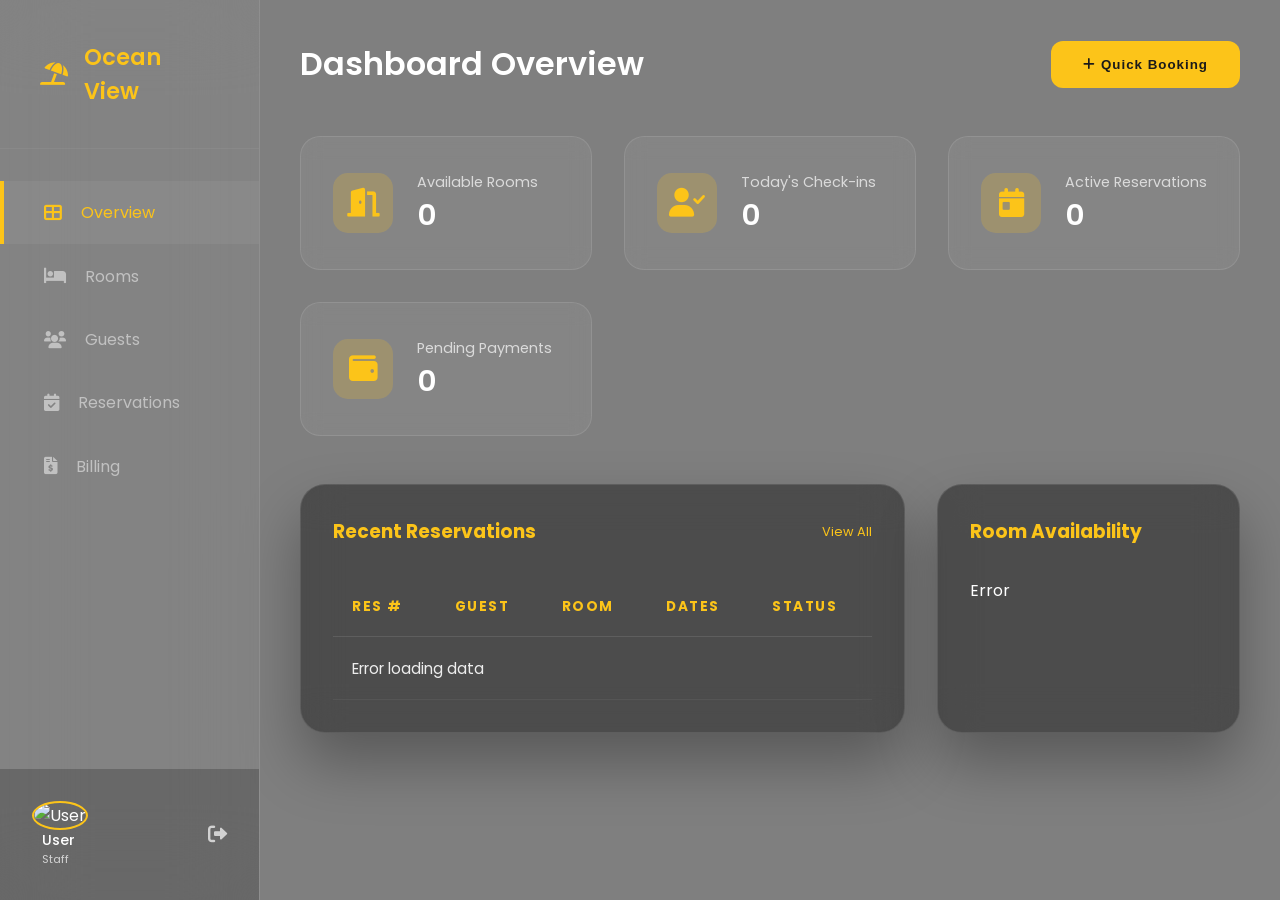
==== src/main/webapp/dashboard.html @ 7f7657b5 "Establish initial system architecture with UML diagrams, implement core billing data access, and int" ====
<!DOCTYPE html>
<html lang="en">

<head>
    <meta charset="UTF-8">
    <meta name="viewport" content="width=device-width, initial-scale=1.0">
    <title>Staff Dashboard - Ocean View Resort</title>
    <link href="https://fonts.googleapis.com/css2?family=Poppins:wght@300;400;500;600&display=swap" rel="stylesheet">
    <link rel="stylesheet" href="https://cdnjs.cloudflare.com/ajax/libs/font-awesome/6.0.0/css/all.min.css">
    <link rel="stylesheet" href="css/style.css">
</head>

<body>
    <div class="dashboard-container">
        <!-- Sidebar -->
        <aside class="sidebar">
            <div class="sidebar-header">
                <i class="fas fa-umbrella-beach"></i>
                <span>Ocean View</span>
            </div>
            <nav class="nav-menu">
                <a href="#" class="nav-link active" data-section="overview">
                    <i class="fas fa-th-large"></i> <span>Overview</span>
                </a>
                <a href="#" class="nav-link" data-section="rooms">
                    <i class="fas fa-bed"></i> <span>Rooms</span>
                </a>
                <a href="#" class="nav-link" data-section="guests">
                    <i class="fas fa-users"></i> <span>Guests</span>
                </a>
                <a href="#" class="nav-link" data-section="reservations">
                    <i class="fas fa-calendar-check"></i> <span>Reservations</span>
                </a>
                <a href="#" class="nav-link" data-section="billing">
                    <i class="fas fa-file-invoice-dollar"></i> <span>Billing</span>
                </a>
            </nav>
            <div class="sidebar-footer">
                <div class="user-info">
                    <img src="https://ui-avatars.com/api/?name=Admin&background=fcc419&color=000428" alt="User"
                        style="width: 40px; border-radius: 50%; border: 2px solid var(--primary);">
                    <div class="details" style="margin-left: 10px;">
                        <span class="name" id="userName"
                            style="display: block; font-size: 0.9rem; font-weight: 500;">User</span>
                        <span class="role" id="userRole"
                            style="display: block; font-size: 0.7rem; color: var(--text-muted);">Staff</span>
                    </div>
                </div>
                <button class="logout-btn" id="logoutBtn"
                    style="background: none; border: none; color: var(--text-muted); cursor: pointer; font-size: 1.2rem;">
                    <i class="fas fa-sign-out-alt"></i>
                </button>
            </div>
        </aside>

        <!-- Main Content -->
        <main class="main-content">
            <header class="content-header">
                <h1 id="sectionTitle">Dashboard Overview</h1>
                <div class="header-actions">
                    <button class="btn btn-primary" id="btnQuickBooking">
                        <i class="fas fa-plus"></i> Quick Booking
                    </button>
                </div>
            </header>

            <div id="contentArea">
                <!-- Dashboard Overview Section -->
                <section id="overview" class="content-section active">
                    <div class="stats-grid">
                        <div class="stat-card">
                            <i class="fas fa-door-open"></i>
                            <div class="stat-info">
                                <span class="label">Available Rooms</span>
                                <span class="value" id="countAvailable">0</span>
                            </div>
                        </div>
                        <div class="stat-card">
                            <i class="fas fa-user-check"></i>
                            <div class="stat-info">
                                <span class="label">Today's Check-ins</span>
                                <span class="value" id="countCheckins">0</span>
                            </div>
                        </div>
                        <div class="stat-card">
                            <i class="fas fa-calendar-day"></i>
                            <div class="stat-info">
                                <span class="label">Active Reservations</span>
                                <span class="value" id="countActive">0</span>
                            </div>
                        </div>
                        <div class="stat-card">
                            <i class="fas fa-wallet"></i>
                            <div class="stat-info">
                                <span class="label">Pending Payments</span>
                                <span class="value" id="countPendingBills">0</span>
                            </div>
                        </div>
                    </div>

                    <div style="display: grid; grid-template-columns: 2fr 1fr; gap: 2rem;">
                        <div class="card">
                            <div
                                style="display: flex; justify-content: space-between; align-items: center; margin-bottom: 2rem;">
                                <h3 style="color: var(--primary);">Recent Reservations</h3>
                                <a href="#" onclick="showSection('reservations')"
                                    style="color: var(--primary); font-size: 0.8rem; text-decoration: none;">View
                                    All</a>
                            </div>
                            <table class="data-table">
                                <thead>
                                    <tr>
                                        <th>Res #</th>
                                        <th>Guest</th>
                                        <th>Room</th>
                                        <th>Dates</th>
                                        <th>Status</th>
                                    </tr>
                                </thead>
                                <tbody id="recentReservationsBody"></tbody>
                            </table>
                        </div>
                        <div class="card">
                            <h3 style="color: var(--primary); margin-bottom: 2rem;">Room Availability</h3>
                            <div class="room-grid" id="roomStatusGrid"
                                style="display: grid; grid-template-columns: repeat(auto-fill, minmax(60px, 1fr)); gap: 1rem;">
                            </div>
                        </div>
                    </div>
                </section>

                <!-- Guests Section -->
                <section id="guests" class="content-section">
                    <div class="card">
                        <div
                            style="display: flex; justify-content: space-between; align-items: center; margin-bottom: 2rem;">
                            <h3 style="color: var(--primary);">Guest Records</h3>
                            <button class="btn btn-primary btn-sm" id="btnAddGuest">
                                <i class="fas fa-user-plus"></i> Add Guest
                            </button>
                        </div>
                        <table class="data-table">
                            <thead>
                                <tr>
                                    <th>ID</th>
                                    <th>Name</th>
                                    <th>Email</th>
                                    <th>Contact</th>
                                    <th>ID Number</th>
                                    <th>Nationality</th>
                                    <th>Actions</th>
                                </tr>
                            </thead>
                            <tbody id="guestListBody"></tbody>
                        </table>
                    </div>
                </section>

                <!-- Rooms Section -->
                <section id="rooms" class="content-section">
                    <div class="card">
                        <div
                            style="display: flex; justify-content: space-between; align-items: center; margin-bottom: 2rem;">
                            <h3 style="color: var(--primary);">Room Inventory</h3>
                        </div>
                        <table class="data-table">
                            <thead>
                                <tr>
                                    <th>#</th>
                                    <th>Room Number</th>
                                    <th>Type</th>
                                    <th>Rate (LKR)</th>
                                    <th>Status</th>
                                    <th>Actions</th>
                                </tr>
                            </thead>
                            <tbody id="roomListBody"></tbody>
                        </table>
                    </div>
                </section>

                <!-- Reservations Section -->
                <section id="reservations" class="content-section">
                    <div class="card">
                        <div
                            style="display: flex; justify-content: space-between; align-items: center; margin-bottom: 2rem;">
                            <h3 style="color: var(--primary);">All Reservations</h3>
                        </div>
                        <table class="data-table">
                            <thead>
                                <tr>
                                    <th>Res #</th>
                                    <th>Guest</th>
                                    <th>Room</th>
                                    <th>Check-in</th>
                                    <th>Check-out</th>
                                    <th>Status</th>
                                    <th>Actions</th>
                                </tr>
                            </thead>
                            <tbody id="resListBody"></tbody>
                        </table>
                    </div>
                </section>

                <!-- Billing Section -->
                <section id="billing" class="content-section">
                    <div class="card">
                        <div
                            style="display: flex; justify-content: space-between; align-items: center; margin-bottom: 2rem;">
                            <h3 style="color: var(--primary);">Billing & Payments</h3>
                        </div>
                        <table class="data-table">
                            <thead>
                                <tr>
                                    <th>Bill #</th>
                                    <th>Guest / Reservation</th>
                                    <th>Room</th>
                                    <th>Total (LKR)</th>
                                    <th>Status</th>
                                    <th>Method</th>
                                    <th>Actions</th>
                                </tr>
                            </thead>
                            <tbody id="billListBody"></tbody>
                        </table>
                    </div>
                </section>
            </div>
        </main>
    </div>

    <!-- Modals -->
    <div class="modal" id="bookingModal"
        style="display: none; position: fixed; top: 0; left: 0; width: 100%; height: 100%; z-index: 1000; align-items: center; justify-content: center;">
        <div class="modal-content" style="width: 100%; max-width: 650px;">
            <div style="display: flex; justify-content: space-between; margin-bottom: 2.5rem;">
                <h2 style="color: var(--primary);">New Reservation</h2>
                <button class="close-modal"
                    style="background: none; border: none; font-size: 2rem; color: var(--text-muted); cursor: pointer;">&times;</button>
            </div>
            <form id="bookingForm">
                <div style="display: grid; grid-template-columns: 1fr 1fr; gap: 1.5rem; margin-bottom: 1.5rem;">
                    <div><label>Select Guest</label><select id="guestSelect" required></select></div>
                    <div><label>Select Room</label><select id="roomSelect" required></select></div>
                </div>
                <div style="display: grid; grid-template-columns: 1fr 1fr; gap: 1.5rem; margin-bottom: 1.5rem;">
                    <div><label>Check-in Date</label><input type="date" id="checkInDate" required></div>
                    <div><label>Check-out Date</label><input type="date" id="checkOutDate" required></div>
                </div>
                <div style="margin-bottom: 1.5rem;">
                    <label>Number of Guests</label>
                    <input type="number" id="numGuests" min="1" value="2" required>
                </div>
                <div style="margin-bottom: 2rem;">
                    <label>Special Requests</label>
                    <textarea id="specialRequests" style="height: 100px;"></textarea>
                </div>
                <button type="submit" class="btn btn-primary" style="width: 100%;">Confirm Reservation</button>
            </form>
        </div>
    </div>

    <div class="modal" id="guestModal"
        style="display: none; position: fixed; top: 0; left: 0; width: 100%; height: 100%; z-index: 1000; align-items: center; justify-content: center;">
        <div class="modal-content" style="width: 100%; max-width: 650px;">
            <div style="display: flex; justify-content: space-between; margin-bottom: 2.5rem;">
                <h2 style="color: var(--primary);">Add New Guest</h2>
                <button id="btnCloseGuestModal"
                    style="background: none; border: none; font-size: 2rem; color: var(--text-muted); cursor: pointer;">&times;</button>
            </div>
            <form id="guestForm">
                <div style="display: grid; grid-template-columns: 1fr 1fr; gap: 1.5rem; margin-bottom: 1.5rem;">
                    <div><label>First Name</label><input type="text" id="guestFirst" required></div>
                    <div><label>Last Name</label><input type="text" id="guestLast" required></div>
                </div>
                <div style="margin-bottom: 1.5rem;"><label>Email Address</label><input type="email" id="guestEmail"
                        required></div>
                <div style="display: grid; grid-template-columns: 1fr 1fr; gap: 1.5rem; margin-bottom: 1.5rem;">
                    <div><label>Contact Number</label><input type="text" id="guestPhone" required></div>
                    <div><label>Nationality</label><input type="text" id="guestNationality" value="Sri Lankan" required>
                    </div>
                </div>
                <div style="margin-bottom: 1.5rem;"><label>Home Address</label><textarea id="guestAddress" required
                        style="height: 60px;"></textarea></div>
                <div style="display: grid; grid-template-columns: 1fr 1fr; gap: 1.5rem; margin-bottom: 1.5rem;">
                    <div><label>ID Type</label><select id="guestIdType">
                            <option value="NIC">NIC</option>
                            <option value="PASSPORT">Passport</option>
                        </select></div>
                    <div><label>ID Number</label><input type="text" id="guestIdNum" required></div>
                </div>
                <div style="margin-bottom: 2rem;"><label>System Password</label><input type="password"
                        id="guestPassword" value="Guest@123"></div>
                <button type="submit" class="btn btn-primary" style="width: 100%;">Save Guest Record</button>
            </form>
        </div>
    </div>

    <script src="js/app.js"></script>
    <style>
        .content-section {
            display: none;
        }

        .content-section.active {
            display: block;
        }

        .modal.active {
            display: flex !important;
        }

        label {
            display: block;
            margin-bottom: 0.5rem;
            font-size: 0.85rem;
            color: var(--text-muted);
        }
    </style>
</body>

</html>
---- src/main/webapp/css/style.css ----
:root {
    --primary: #fcc419;
    /* High-quality Yellow from image */
    --secondary: #000428;
    --accent: #fcc419;
    --text-white: #ffffff;
    --text-muted: rgba(255, 255, 255, 0.7);
    --glass-bg: rgba(255, 255, 255, 0.08);
    --glass-border: 1px solid rgba(255, 255, 255, 0.15);
    --glass-blur: blur(25px);
    --sidebar-width: 260px;
}

* {
    margin: 0;
    padding: 0;
    box-sizing: border-box;
}

body {
    font-family: 'Poppins', sans-serif;
    color: var(--text-white);
    background: linear-gradient(rgba(0, 0, 0, 0.5), rgba(0, 0, 0, 0.5)),
        url('https://images.unsplash.com/photo-1571896349842-33c89424de2d?auto=format&fit=crop&w=1920&q=80');
    /* Professional resort at night */
    background-size: cover;
    background-position: center;
    background-attachment: fixed;
    min-height: 100vh;
}

/* ── SHARED GLASS CLASSES ────────────────────────────────────────────────── */

.glass-card {
    background: var(--glass-bg);
    backdrop-filter: var(--glass-blur);
    -webkit-backdrop-filter: var(--glass-blur);
    border: var(--glass-border);
    border-radius: 25px;
    box-shadow: 0 40px 80px rgba(0, 0, 0, 0.5);
}

.glass-panel {
    background: rgba(0, 0, 0, 0.4);
    backdrop-filter: blur(15px);
    -webkit-backdrop-filter: blur(15px);
    border: 1px solid rgba(255, 255, 255, 0.1);
    border-radius: 20px;
}

/* ── DASHBOARD LAYOUT ───────────────────────────────────────────────────── */

.dashboard-container {
    display: flex;
    min-height: 100vh;
}

/* ── SIDEBAR ───────────────────────────────────────────────────────────── */

.sidebar {
    width: var(--sidebar-width);
    background: rgba(255, 255, 255, 0.03);
    backdrop-filter: blur(40px);
    -webkit-backdrop-filter: blur(40px);
    border-right: 1px solid rgba(255, 255, 255, 0.1);
    color: white;
    display: flex;
    flex-direction: column;
    position: fixed;
    height: 100vh;
    z-index: 100;
}

.sidebar-header {
    padding: 2.5rem;
    display: flex;
    align-items: center;
    gap: 1rem;
    font-size: 1.4rem;
    font-weight: 600;
    color: var(--primary);
    border-bottom: 1px solid rgba(255, 255, 255, 0.05);
}

.nav-menu {
    flex: 1;
    padding: 2rem 0;
}

.nav-link {
    display: flex;
    align-items: center;
    gap: 1.2rem;
    padding: 1.2rem 2.5rem;
    color: rgba(255, 255, 255, 0.5);
    text-decoration: none;
    transition: all 0.3s ease;
    border-left: 4px solid transparent;
}

.nav-link i {
    font-size: 1.1rem;
}

.nav-link:hover,
.nav-link.active {
    color: var(--primary);
    background: rgba(255, 255, 255, 0.05);
    border-left-color: var(--primary);
}

.sidebar-footer {
    padding: 2rem;
    background: rgba(0, 0, 0, 0.2);
    display: flex;
    align-items: center;
    justify-content: space-between;
}

/* ── MAIN CONTENT ───────────────────────────────────────────────────────── */

.main-content {
    flex: 1;
    margin-left: var(--sidebar-width);
    padding: 2.5rem;
}

.content-header {
    display: flex;
    align-items: center;
    justify-content: space-between;
    margin-bottom: 3rem;
}

.content-header h1 {
    font-size: 2rem;
    font-weight: 600;
    color: var(--text-white);
}

/* ── STATS CARDS ────────────────────────────────────────────────────────── */

.stats-grid {
    display: grid;
    grid-template-columns: repeat(auto-fit, minmax(260px, 1fr));
    gap: 2rem;
    margin-bottom: 3rem;
}

.stat-card {
    background: rgba(255, 255, 255, 0.05);
    backdrop-filter: blur(10px);
    padding: 2rem;
    border-radius: 20px;
    display: flex;
    align-items: center;
    gap: 1.5rem;
    border: 1px solid rgba(255, 255, 255, 0.1);
    transition: all 0.3s ease;
}

.stat-card:hover {
    transform: translateY(-5px);
    border-color: var(--primary);
    background: rgba(255, 255, 255, 0.08);
}

.stat-card i {
    width: 60px;
    height: 60px;
    background: rgba(252, 196, 25, 0.2);
    border-radius: 15px;
    display: flex;
    align-items: center;
    justify-content: center;
    font-size: 1.8rem;
    color: var(--primary);
}

.stat-info .label {
    font-size: 0.9rem;
    color: var(--text-muted);
}

.stat-info .value {
    display: block;
    font-size: 1.8rem;
    font-weight: 600;
    color: white;
}

/* ── TABLES ────────────────────────────────────────────────── */

.card {
    background: rgba(0, 0, 0, 0.4);
    backdrop-filter: blur(20px);
    border-radius: 25px;
    padding: 2rem;
    border: 1px solid rgba(255, 255, 255, 0.1);
    box-shadow: 0 30px 60px rgba(0, 0, 0, 0.3);
}

.data-table {
    width: 100%;
    border-collapse: collapse;
}

.data-table th {
    text-align: left;
    padding: 1.2rem;
    font-size: 0.85rem;
    color: var(--primary);
    border-bottom: 1px solid rgba(255, 255, 255, 0.1);
    text-transform: uppercase;
    letter-spacing: 1.5px;
}

.data-table td {
    padding: 1.2rem;
    font-size: 0.95rem;
    border-bottom: 1px solid rgba(255, 255, 255, 0.05);
    color: rgba(255, 255, 255, 0.9);
}

.status-badge {
    padding: 6px 16px;
    border-radius: 50px;
    font-size: 0.75rem;
    font-weight: 600;
    letter-spacing: 0.5px;
}

.status-pending {
    background: rgba(255, 152, 0, 0.2);
    color: #ff9800;
}

.status-confirmed {
    background: rgba(76, 175, 80, 0.2);
    color: #4caf50;
}

.status-cancelled {
    background: rgba(244, 67, 54, 0.2);
    color: #f44336;
}

/* ── FORMS & BUTTONS ────────────────────────────────────────────────────── */

input,
select,
textarea {
    width: 100%;
    padding: 1.1rem;
    border-radius: 12px;
    border: 1px solid rgba(255, 255, 255, 0.12);
    background: rgba(255, 255, 255, 0.04);
    color: white;
    outline: none;
    transition: all 0.3s ease;
    font-size: 0.95rem;
}

option {
    background: #1a1a1a;
    color: white;
}

.input-wrapper {
    position: relative;
    display: flex;
    flex-direction: column;
    align-items: center;
    /* Center icon above input to match premium image */
    margin-top: 0.5rem;
}

.input-wrapper i {
    color: var(--text-white);
    font-size: 1rem;
    margin-bottom: 0.8rem;
    opacity: 0.9;
}

.form-group {
    margin-bottom: 2rem;
}

input:focus,
select:focus,
textarea:focus {
    border-color: var(--primary);
    background: rgba(255, 255, 255, 0.08);
    box-shadow: 0 0 15px rgba(252, 196, 25, 0.1);
}

.btn {
    padding: 1rem 2rem;
    border-radius: 12px;
    border: none;
    font-weight: 600;
    cursor: pointer;
    transition: 0.3s;
    letter-spacing: 1px;
}

.btn-primary {
    background: var(--primary);
    color: #1a1a1a;
}

.btn-primary:hover {
    transform: translateY(-2px);
    box-shadow: 0 10px 20px rgba(252, 196, 25, 0.4);
}

/* ── CONTENT SECTIONS ────────────────────────────────────────────────── */
.content-section {
    display: none;
    animation: fadeIn 0.4s ease forwards;
}

.content-section.active {
    display: block;
}

@keyframes fadeIn {
    from {
        opacity: 0;
        transform: translateY(10px);
    }

    to {
        opacity: 1;
        transform: translateY(0);
    }
}

.error-msg {
    color: #ff6b6b;
    font-size: 0.9rem;
    margin-bottom: 1.5rem;
    display: none;
    /* Hidden by default */
}

/* ── MODALS ────────────────────────────────────────────────────────────── */

.modal {
    background: rgba(0, 0, 0, 0.4);
    backdrop-filter: blur(15px);
}

/* Shared Auth Panels & Modals */
.auth-card,
.modal-content {
    width: 100%;
    max-width: 650px;
    /* Restoring previous balanced size */
    padding: 3.5rem 2.5rem;
    text-align: center;
    border-radius: 25px;
    background: rgba(255, 255, 255, 0.08);
    backdrop-filter: blur(25px);
    -webkit-backdrop-filter: blur(25px);
    border: 1px solid rgba(255, 255, 255, 0.15);
    box-shadow: 0 40px 80px rgba(0, 0, 0, 0.5);
    transition: transform 0.3s ease;
    display: flex;
    flex-direction: column;
    justify-content: center;
}

/* Modal visibility and centering */
.modal {
    display: none;
    position: fixed;
    inset: 0;
    align-items: center;
    justify-content: center;
    z-index: 2000;
}

.modal.active {
    display: flex;
}

/* Auth page layout - centers auth-card on screen */
.auth-page {
    display: flex;
    align-items: center;
    justify-content: center;
    min-height: 100vh;
    padding: 2rem;
    margin: 0;
}

.auth-page .auth-card {
    margin: 0 auto;
}

/* Two-column auth layout (Symmetrical) */
.auth-container {
    display: flex;
    gap: 2.5rem;
    max-width: 1200px;
    width: 100%;
    align-items: stretch;
}

.auth-left,
.auth-right {
    flex: 1;
    display: flex;
    align-items: stretch;
    /* Force cards to span full container height */
    justify-content: center;
}



.auth-card h2 {
    color: var(--primary);
    font-size: 1.25rem;
    letter-spacing: 2px;
    text-transform: uppercase;
    margin-bottom: 1rem;
}

.auth-card .subtitle {
    color: rgba(255, 255, 255, 0.7);
    margin-bottom: 1.75rem;
}

.auth-right .form-grid {
    display: grid;
    grid-template-columns: 1fr 1fr;
    gap: 1rem 1.25rem;
}

.auth-right .full-w {
    grid-column: 1 / -1;
}

.label-small {
    display: block;
    font-size: 0.8rem;
    color: rgba(252, 196, 25, 0.9);
    letter-spacing: 1px;
    margin-bottom: 0.5rem;
    text-transform: uppercase;
}

.btn.btn-primary.full {
    width: 100%;
    padding: 0.95rem;
    border-radius: 10px;
}

.full-width {
    width: 100%;
}

@media (max-width: 900px) {
    .auth-container {
        flex-direction: column;
        gap: 1.25rem;
    }

    .auth-left,
    .auth-right {
        flex: 1 1 auto;
    }

    .auth-left {
        order: 1
    }

    .auth-right {
        order: 2
    }
}

/* ── MODALS ─────────────────────────────────────────────────────────────── */

.modal {
    display: none;
    position: fixed;
    top: 0;
    left: 0;
    width: 100%;
    height: 100%;
    z-index: 1000;
    align-items: center;
    justify-content: center;
    background: rgba(0, 0, 0, 0.7);
    backdrop-filter: blur(6px);
    animation: fadeIn 0.25s ease;
}

.modal.active {
    display: flex;
}

.modal-content {
    background: rgba(20, 20, 20, 0.97);
    border: 1px solid rgba(252, 196, 25, 0.25);
    border-radius: 24px;
    padding: 2.5rem;
    max-height: 90vh;
    overflow-y: auto;
    box-shadow: 0 40px 80px rgba(0, 0, 0, 0.5);
}

/* ── EXTRA STATUS BADGES ─────────────────────────────────────────────────── */

.status-paid {
    background: rgba(76, 175, 80, 0.2);
    color: #4caf50;
}

.status-checked_in {
    background: rgba(33, 150, 243, 0.2);
    color: #2196f3;
}

/* ── BUTTON SIZES ────────────────────────────────────────────────────────── */

.btn-sm {
    padding: 0.5rem 1rem;
    font-size: 0.8rem;
    border-radius: 8px;
}

.btn-outline {
    background: transparent;
    border: 1px solid rgba(255, 255, 255, 0.25);
    color: rgba(255, 255, 255, 0.75);
}

.btn-outline:hover {
    border-color: var(--primary);
    color: var(--primary);
}

/* ── ROOM GRID NODES ─────────────────────────────────────────────────────── */

.room-node {
    padding: 0.75rem;
    border-radius: 10px;
    text-align: center;
    font-size: 0.8rem;
    font-weight: 600;
    cursor: default;
    transition: transform 0.2s;
}

.room-node:hover {
    transform: scale(1.08);
}

.room-node.available {
    background: rgba(76, 175, 80, 0.2);
    border: 1px solid rgba(76, 175, 80, 0.4);
    color: #4caf50;
}

.room-node.occupied {
    background: rgba(244, 67, 54, 0.2);
    border: 1px solid rgba(244, 67, 54, 0.4);
    color: #f44336;
}
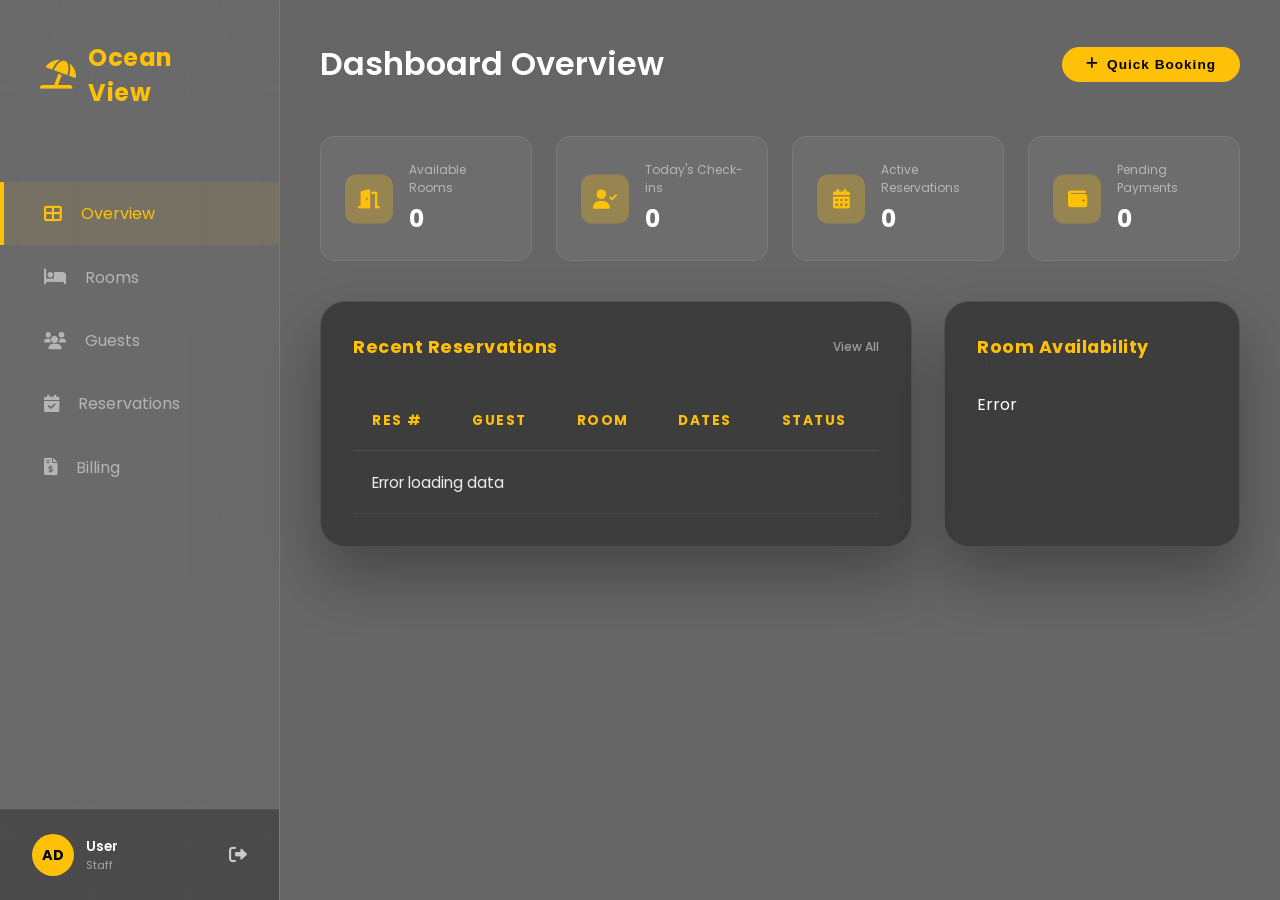
==== commit 05d29cca: "Complete Staff Portal UI overhaul to match reference screenshots" ====
--- a/src/main/webapp/dashboard.html
+++ b/src/main/webapp/dashboard.html
@@ -14,9 +14,9 @@
     <div class="dashboard-container">
         <!-- Sidebar -->
         <aside class="sidebar">
-            <div class="sidebar-header">
-                <i class="fas fa-umbrella-beach"></i>
-                <span>Ocean View</span>
+            <div class="sidebar-header" style="padding: 2.5rem; border-bottom: none; gap: 12px; color: #FFC107;">
+                <i class="fas fa-umbrella-beach" style="font-size: 1.8rem;"></i>
+                <span style="font-size: 1.5rem; font-weight: 700; letter-spacing: 0.5px;">Ocean View</span>
             </div>
             <nav class="nav-menu">
                 <a href="#" class="nav-link active" data-section="overview">
@@ -35,19 +35,21 @@
                     <i class="fas fa-file-invoice-dollar"></i> <span>Billing</span>
                 </a>
             </nav>
-            <div class="sidebar-footer">
-                <div class="user-info">
-                    <img src="https://ui-avatars.com/api/?name=Admin&background=fcc419&color=000428" alt="User"
-                        style="width: 40px; border-radius: 50%; border: 2px solid var(--primary);">
-                    <div class="details" style="margin-left: 10px;">
-                        <span class="name" id="userName"
-                            style="display: block; font-size: 0.9rem; font-weight: 500;">User</span>
-                        <span class="role" id="userRole"
-                            style="display: block; font-size: 0.7rem; color: var(--text-muted);">Staff</span>
+            <div class="sidebar-footer"
+                style="padding: 1.5rem 2rem; background: rgba(0,0,0,0.3); border-top: 1px solid rgba(255,255,255,0.05);">
+                <div class="user-info" style="display: flex; align-items: center; gap: 12px;">
+                    <div
+                        style="width: 42px; height: 42px; background: #FFC107; border-radius: 50%; display: flex; align-items: center; justify-content: center; font-weight: 700; color: #000; font-size: 0.9rem;">
+                        AD</div>
+                    <div class="details">
+                        <span class="name"
+                            style="display: block; font-size: 0.85rem; font-weight: 600; color: white;">User</span>
+                        <span class="role"
+                            style="display: block; font-size: 0.7rem; color: rgba(255,255,255,0.5);">Staff</span>
                     </div>
                 </div>
                 <button class="logout-btn" id="logoutBtn"
-                    style="background: none; border: none; color: var(--text-muted); cursor: pointer; font-size: 1.2rem;">
+                    style="background: none; border: none; color: white; cursor: pointer; font-size: 1.1rem; opacity: 0.7;">
                     <i class="fas fa-sign-out-alt"></i>
                 </button>
             </div>
@@ -58,7 +60,8 @@
             <header class="content-header">
                 <h1 id="sectionTitle">Dashboard Overview</h1>
                 <div class="header-actions">
-                    <button class="btn btn-primary" id="btnQuickBooking">
+                    <button class="btn btn-primary" id="btnQuickBooking"
+                        style="background: #FFC107; color: #000; border-radius: 50px; padding: 10px 24px; font-weight: 600; font-size: 0.85rem; display: flex; align-items: center; gap: 8px; border: none;">
                         <i class="fas fa-plus"></i> Quick Booking
                     </button>
                 </div>
@@ -67,33 +70,62 @@
             <div id="contentArea">
                 <!-- Dashboard Overview Section -->
                 <section id="overview" class="content-section active">
-                    <div class="stats-grid">
-                        <div class="stat-card">
-                            <i class="fas fa-door-open"></i>
+                    <div class="stats-grid"
+                        style="display: grid; grid-template-columns: repeat(4, 1fr); gap: 1.5rem; margin-bottom: 2.5rem;">
+                        <div class="stat-card glass-panel"
+                            style="padding: 1.5rem; display: flex; align-items: center; gap: 1rem; border-radius: 15px; background: rgba(255,255,255,0.05); border: 1px solid rgba(255,255,255,0.1);">
+                            <div
+                                style="width: 48px; height: 48px; background: rgba(255, 193, 7, 0.15); border-radius: 10px; display: flex; align-items: center; justify-content: center;">
+                                <i class="fas fa-door-open" style="color: #FFC107; font-size: 1.2rem;"></i>
+                            </div>
                             <div class="stat-info">
-                                <span class="label">Available Rooms</span>
-                                <span class="value" id="countAvailable">0</span>
-                            </div>
-                        </div>
-                        <div class="stat-card">
-                            <i class="fas fa-user-check"></i>
+                                <span class="label"
+                                    style="display: block; font-size: 0.75rem; color: rgba(255,255,255,0.5); margin-bottom: 4px;">Available
+                                    Rooms</span>
+                                <span class="value" id="countAvailable"
+                                    style="font-size: 1.5rem; font-weight: 700; color: white;">0</span>
+                            </div>
+                        </div>
+                        <div class="stat-card glass-panel"
+                            style="padding: 1.5rem; display: flex; align-items: center; gap: 1rem; border-radius: 15px; background: rgba(255,255,255,0.05); border: 1px solid rgba(255,255,255,0.1);">
+                            <div
+                                style="width: 48px; height: 48px; background: rgba(255, 193, 7, 0.15); border-radius: 10px; display: flex; align-items: center; justify-content: center;">
+                                <i class="fas fa-user-check" style="color: #FFC107; font-size: 1.2rem;"></i>
+                            </div>
                             <div class="stat-info">
-                                <span class="label">Today's Check-ins</span>
-                                <span class="value" id="countCheckins">0</span>
-                            </div>
-                        </div>
-                        <div class="stat-card">
-                            <i class="fas fa-calendar-day"></i>
+                                <span class="label"
+                                    style="display: block; font-size: 0.75rem; color: rgba(255,255,255,0.5); margin-bottom: 4px;">Today's
+                                    Check-ins</span>
+                                <span class="value" id="countCheckins"
+                                    style="font-size: 1.5rem; font-weight: 700; color: white;">0</span>
+                            </div>
+                        </div>
+                        <div class="stat-card glass-panel"
+                            style="padding: 1.5rem; display: flex; align-items: center; gap: 1rem; border-radius: 15px; background: rgba(255,255,255,0.05); border: 1px solid rgba(255,255,255,0.1);">
+                            <div
+                                style="width: 48px; height: 48px; background: rgba(255, 193, 7, 0.15); border-radius: 10px; display: flex; align-items: center; justify-content: center;">
+                                <i class="fas fa-calendar-alt" style="color: #FFC107; font-size: 1.2rem;"></i>
+                            </div>
                             <div class="stat-info">
-                                <span class="label">Active Reservations</span>
-                                <span class="value" id="countActive">0</span>
-                            </div>
-                        </div>
-                        <div class="stat-card">
-                            <i class="fas fa-wallet"></i>
+                                <span class="label"
+                                    style="display: block; font-size: 0.75rem; color: rgba(255,255,255,0.5); margin-bottom: 4px;">Active
+                                    Reservations</span>
+                                <span class="value" id="countActive"
+                                    style="font-size: 1.5rem; font-weight: 700; color: white;">0</span>
+                            </div>
+                        </div>
+                        <div class="stat-card glass-panel"
+                            style="padding: 1.5rem; display: flex; align-items: center; gap: 1rem; border-radius: 15px; background: rgba(255,255,255,0.05); border: 1px solid rgba(255,255,255,0.1);">
+                            <div
+                                style="width: 48px; height: 48px; background: rgba(255, 193, 7, 0.15); border-radius: 10px; display: flex; align-items: center; justify-content: center;">
+                                <i class="fas fa-wallet" style="color: #FFC107; font-size: 1.2rem;"></i>
+                            </div>
                             <div class="stat-info">
-                                <span class="label">Pending Payments</span>
-                                <span class="value" id="countPendingBills">0</span>
+                                <span class="label"
+                                    style="display: block; font-size: 0.75rem; color: rgba(255,255,255,0.5); margin-bottom: 4px;">Pending
+                                    Payments</span>
+                                <span class="value" id="countPendingBills"
+                                    style="font-size: 1.5rem; font-weight: 700; color: white;">0</span>
                             </div>
                         </div>
                     </div>
@@ -102,9 +134,10 @@
                         <div class="card">
                             <div
                                 style="display: flex; justify-content: space-between; align-items: center; margin-bottom: 2rem;">
-                                <h3 style="color: var(--primary);">Recent Reservations</h3>
+                                <h3 style="color: #FFC107; font-size: 1.1rem; letter-spacing: 0.5px;">Recent
+                                    Reservations</h3>
                                 <a href="#" onclick="showSection('reservations')"
-                                    style="color: var(--primary); font-size: 0.8rem; text-decoration: none;">View
+                                    style="color: rgba(255,255,255,0.5); font-size: 0.75rem; text-decoration: none; font-weight: 500;">View
                                     All</a>
                             </div>
                             <table class="data-table">
@@ -121,9 +154,10 @@
                             </table>
                         </div>
                         <div class="card">
-                            <h3 style="color: var(--primary); margin-bottom: 2rem;">Room Availability</h3>
+                            <h3 style="color: #FFC107; font-size: 1.1rem; letter-spacing: 0.5px; margin-bottom: 2rem;">
+                                Room Availability</h3>
                             <div class="room-grid" id="roomStatusGrid"
-                                style="display: grid; grid-template-columns: repeat(auto-fill, minmax(60px, 1fr)); gap: 1rem;">
+                                style="display: grid; grid-template-columns: repeat(4, 1fr); gap: 0.75rem;">
                             </div>
                         </div>
                     </div>
@@ -134,8 +168,9 @@
                     <div class="card">
                         <div
                             style="display: flex; justify-content: space-between; align-items: center; margin-bottom: 2rem;">
-                            <h3 style="color: var(--primary);">Guest Records</h3>
-                            <button class="btn btn-primary btn-sm" id="btnAddGuest">
+                            <h3 style="color: #FFC107; font-size: 1.1rem; letter-spacing: 0.5px;">Guest Records</h3>
+                            <button class="btn btn-primary" id="btnAddGuest"
+                                style="background: #FFC107; color: #000; border-radius: 50px; padding: 8px 20px; font-weight: 600; font-size: 0.8rem; display: flex; align-items: center; gap: 8px; border: none;">
                                 <i class="fas fa-user-plus"></i> Add Guest
                             </button>
                         </div>
@@ -231,32 +266,64 @@
     </div>
 
     <!-- Modals -->
-    <div class="modal" id="bookingModal"
-        style="display: none; position: fixed; top: 0; left: 0; width: 100%; height: 100%; z-index: 1000; align-items: center; justify-content: center;">
-        <div class="modal-content" style="width: 100%; max-width: 650px;">
-            <div style="display: flex; justify-content: space-between; margin-bottom: 2.5rem;">
-                <h2 style="color: var(--primary);">New Reservation</h2>
+    <div class="modal" id="bookingModal">
+        <div class="modal-content"
+            style="width: 100%; max-width: 650px; background: rgba(20, 20, 20, 0.95); border: 1px solid rgba(255, 193, 7, 0.2); border-radius: 20px; padding: 3rem; color: white;">
+            <div style="display: flex; justify-content: space-between; align-items: center; margin-bottom: 2.5rem;">
+                <h2 style="color: #FFC107; font-size: 1.6rem; letter-spacing: 0.5px;">New Reservation</h2>
                 <button class="close-modal"
-                    style="background: none; border: none; font-size: 2rem; color: var(--text-muted); cursor: pointer;">&times;</button>
+                    style="background: none; border: none; font-size: 1.8rem; color: rgba(255,255,255,0.6); cursor: pointer;">&times;</button>
             </div>
             <form id="bookingForm">
                 <div style="display: grid; grid-template-columns: 1fr 1fr; gap: 1.5rem; margin-bottom: 1.5rem;">
-                    <div><label>Select Guest</label><select id="guestSelect" required></select></div>
-                    <div><label>Select Room</label><select id="roomSelect" required></select></div>
+                    <div>
+                        <label
+                            style="display: block; font-size: 0.8rem; color: rgba(255,255,255,0.5); margin-bottom: 8px; text-align: center;">Select
+                            Guest</label>
+                        <select id="guestSelect" required
+                            style="width: 100%; padding: 0.9rem; background: rgba(255,255,255,0.05); border: 1px solid rgba(255,255,255,0.1); border-radius: 10px; color: white;"></select>
+                    </div>
+                    <div>
+                        <label
+                            style="display: block; font-size: 0.8rem; color: rgba(255,255,255,0.5); margin-bottom: 8px; text-align: center;">Select
+                            Room</label>
+                        <select id="roomSelect" required
+                            style="width: 100%; padding: 0.9rem; background: rgba(255,255,255,0.05); border: 1px solid rgba(255,255,255,0.1); border-radius: 10px; color: white;"></select>
+                    </div>
                 </div>
                 <div style="display: grid; grid-template-columns: 1fr 1fr; gap: 1.5rem; margin-bottom: 1.5rem;">
-                    <div><label>Check-in Date</label><input type="date" id="checkInDate" required></div>
-                    <div><label>Check-out Date</label><input type="date" id="checkOutDate" required></div>
+                    <div>
+                        <label
+                            style="display: block; font-size: 0.8rem; color: rgba(255,255,255,0.5); margin-bottom: 8px; text-align: center;">Check-in
+                            Date</label>
+                        <input type="date" id="checkInDate" required
+                            style="width: 100%; padding: 0.9rem; background: rgba(255,255,255,0.05); border: 1px solid rgba(255,255,255,0.1); border-radius: 10px; color: white;">
+                    </div>
+                    <div>
+                        <label
+                            style="display: block; font-size: 0.8rem; color: rgba(255,255,255,0.5); margin-bottom: 8px; text-align: center;">Check-out
+                            Date</label>
+                        <input type="date" id="checkOutDate" required
+                            style="width: 100%; padding: 0.9rem; background: rgba(255,255,255,0.05); border: 1px solid rgba(255,255,255,0.1); border-radius: 10px; color: white;">
+                    </div>
                 </div>
                 <div style="margin-bottom: 1.5rem;">
-                    <label>Number of Guests</label>
-                    <input type="number" id="numGuests" min="1" value="2" required>
+                    <label
+                        style="display: block; font-size: 0.8rem; color: rgba(255,255,255,0.5); margin-bottom: 8px; text-align: center;">Number
+                        of Guests</label>
+                    <input type="number" id="numGuests" min="1" value="2" required
+                        style="width: 100%; padding: 0.9rem; background: rgba(255,255,255,0.05); border: 1px solid rgba(255,255,255,0.1); border-radius: 10px; color: white; text-align: center;">
                 </div>
                 <div style="margin-bottom: 2rem;">
-                    <label>Special Requests</label>
-                    <textarea id="specialRequests" style="height: 100px;"></textarea>
-                </div>
-                <button type="submit" class="btn btn-primary" style="width: 100%;">Confirm Reservation</button>
+                    <label
+                        style="display: block; font-size: 0.8rem; color: rgba(255,255,255,0.5); margin-bottom: 8px; text-align: center;">Special
+                        Requests</label>
+                    <textarea id="specialRequests"
+                        style="width: 100%; height: 100px; padding: 0.9rem; background: rgba(255,255,255,0.05); border: 1px solid rgba(255,255,255,0.1); border-radius: 10px; color: white; resize: none;"></textarea>
+                </div>
+                <button type="submit" class="btn btn-primary"
+                    style="width: 100%; padding: 1rem; background: #FFC107; color: #000; border: none; border-radius: 10px; font-weight: 700; font-size: 1rem; cursor: pointer;">Confirm
+                    Reservation</button>
             </form>
         </div>
     </div>
@@ -297,6 +364,47 @@
         </div>
     </div>
 
+    <!-- Payment Modal -->
+    <div class="modal" id="paymentModal"
+        style="display: none; position: fixed; top: 0; left: 0; width: 100%; height: 100%; z-index: 1000; align-items: center; justify-content: center; background: rgba(0,0,0,0.8);">
+        <div class="modal-content"
+            style="width: 100%; max-width: 400px; text-align: center; border-radius: 15px; position:relative;">
+            <button id="btnClosePaymentModal"
+                style="position: absolute; right: 20px; top: 15px; background: none; border: none; font-size: 1.5rem; color: var(--text-muted); cursor: pointer;">&times;</button>
+            <h2 style="color: var(--primary); margin-bottom: 0.5rem;">Settle Bill</h2>
+            <p style="margin-bottom: 2rem; font-size: 0.9rem; color: var(--text-muted);">Select method to complete
+                payment.</p>
+
+            <div style="display: flex; flex-direction: column; gap: 1rem;">
+                <button class="btn btn-secondary"
+                    style="padding: 1rem; display: flex; align-items: center; justify-content: center; gap: 10px; color: #ffffff !important;"
+                    onclick="processSettle('VISA')">
+                    <i class="fab fa-cc-visa" style="color: #1a1aff; font-size: 1.2rem;"></i> VISA Card
+                </button>
+                <button class="btn btn-secondary"
+                    style="padding: 1rem; display: flex; align-items: center; justify-content: center; gap: 10px; color: #ffffff !important;"
+                    onclick="processSettle('MASTERCARD')">
+                    <i class="fab fa-cc-mastercard" style="color: #eb001b; font-size: 1.2rem;"></i> MASTERCARD
+                </button>
+                <button class="btn btn-secondary"
+                    style="padding: 1rem; display: flex; align-items: center; justify-content: center; gap: 10px; color: #ffffff !important;"
+                    onclick="processSettle('AMEX')">
+                    <i class="fab fa-cc-amex" style="color: #007bc1; font-size: 1.2rem;"></i> AMEX Card
+                </button>
+                <button class="btn btn-secondary"
+                    style="padding: 1rem; display: flex; align-items: center; justify-content: center; gap: 10px; color: #ffffff !important;"
+                    onclick="processSettle('CASH')">
+                    <i class="fas fa-money-bill-wave" style="color: #4caf50; font-size: 1.2rem;"></i> CASH Payment
+                </button>
+                <button class="btn btn-secondary"
+                    style="padding: 1rem; display: flex; align-items: center; justify-content: center; gap: 10px; color: #ffffff !important;"
+                    onclick="processSettle('ONLINE')">
+                    <i class="fas fa-mobile-alt" style="color: #00baf2; font-size: 1.2rem;"></i> Online Payment (Paytm)
+                </button>
+            </div>
+        </div>
+    </div>
+
     <script src="js/app.js"></script>
     <style>
         .content-section {
--- a/src/main/webapp/css/style.css
+++ b/src/main/webapp/css/style.css
@@ -1,14 +1,15 @@
 :root {
-    --primary: #fcc419;
-    /* High-quality Yellow from image */
+    --primary: #FFC107;
+    --primary-rgb: 255, 193, 7;
     --secondary: #000428;
-    --accent: #fcc419;
+    --accent: #FFC107;
     --text-white: #ffffff;
-    --text-muted: rgba(255, 255, 255, 0.7);
-    --glass-bg: rgba(255, 255, 255, 0.08);
-    --glass-border: 1px solid rgba(255, 255, 255, 0.15);
-    --glass-blur: blur(25px);
-    --sidebar-width: 260px;
+    --text-muted: rgba(255, 255, 255, 0.6);
+    --glass-bg: rgba(255, 255, 255, 0.05);
+    --glass-border: 1px solid rgba(255, 255, 255, 0.1);
+    --glass-blur: blur(20px);
+    --sidebar-width: 280px;
+    --card-bg: rgba(0, 0, 0, 0.4);
 }
 
 * {
@@ -20,13 +21,13 @@
 body {
     font-family: 'Poppins', sans-serif;
     color: var(--text-white);
-    background: linear-gradient(rgba(0, 0, 0, 0.5), rgba(0, 0, 0, 0.5)),
+    background: linear-gradient(rgba(0, 0, 0, 0.6), rgba(0, 0, 0, 0.6)),
         url('https://images.unsplash.com/photo-1571896349842-33c89424de2d?auto=format&fit=crop&w=1920&q=80');
-    /* Professional resort at night */
     background-size: cover;
     background-position: center;
     background-attachment: fixed;
     min-height: 100vh;
+    overflow-x: hidden;
 }
 
 /* ── SHARED GLASS CLASSES ────────────────────────────────────────────────── */
@@ -105,7 +106,7 @@
 .nav-link:hover,
 .nav-link.active {
     color: var(--primary);
-    background: rgba(255, 255, 255, 0.05);
+    background: rgba(var(--primary-rgb), 0.08);
     border-left-color: var(--primary);
 }
 
@@ -166,27 +167,29 @@
 }
 
 .stat-card i {
-    width: 60px;
-    height: 60px;
-    background: rgba(252, 196, 25, 0.2);
-    border-radius: 15px;
+    width: 50px;
+    height: 50px;
+    background: rgba(var(--primary-rgb), 0.15);
+    border-radius: 12px;
     display: flex;
     align-items: center;
     justify-content: center;
-    font-size: 1.8rem;
+    font-size: 1.4rem;
     color: var(--primary);
 }
 
 .stat-info .label {
-    font-size: 0.9rem;
+    font-size: 0.8rem;
     color: var(--text-muted);
+    font-weight: 400;
 }
 
 .stat-info .value {
     display: block;
-    font-size: 1.8rem;
+    font-size: 1.6rem;
     font-weight: 600;
     color: white;
+    margin-top: 2px;
 }
 
 /* ── TABLES ────────────────────────────────────────────────── */
@@ -223,26 +226,37 @@
 }
 
 .status-badge {
-    padding: 6px 16px;
-    border-radius: 50px;
-    font-size: 0.75rem;
+    padding: 6px 14px;
+    border-radius: 8px;
+    font-size: 0.7rem;
     font-weight: 600;
+    text-transform: uppercase;
     letter-spacing: 0.5px;
 }
 
 .status-pending {
-    background: rgba(255, 152, 0, 0.2);
-    color: #ff9800;
+    background: rgba(255, 193, 7, 0.15);
+    color: #FFC107;
+    border: 1px solid rgba(255, 193, 7, 0.3);
 }
 
 .status-confirmed {
-    background: rgba(76, 175, 80, 0.2);
-    color: #4caf50;
-}
-
-.status-cancelled {
-    background: rgba(244, 67, 54, 0.2);
-    color: #f44336;
+    background: rgba(46, 213, 115, 0.15);
+    color: #2ed573;
+    border: 1px solid rgba(46, 213, 115, 0.3);
+}
+
+.status-cancelled,
+.status-occupied {
+    background: rgba(255, 71, 87, 0.15);
+    color: #ff4757;
+    border: 1px solid rgba(255, 71, 87, 0.3);
+}
+
+.status-checked_out {
+    background: rgba(164, 176, 190, 0.15);
+    color: #a4b0be;
+    border: 1px solid rgba(164, 176, 190, 0.3);
 }
 
 /* ── FORMS & BUTTONS ────────────────────────────────────────────────────── */
@@ -312,6 +326,21 @@
 .btn-primary:hover {
     transform: translateY(-2px);
     box-shadow: 0 10px 20px rgba(252, 196, 25, 0.4);
+}
+
+.btn-secondary {
+    background: var(--secondary);
+    color: #ffffff !important;
+    border: 1px solid rgba(255, 255, 255, 0.2);
+}
+
+.btn-secondary i {
+    color: #ffffff !important;
+}
+
+.btn-secondary:hover {
+    background: #000c2b;
+    box-shadow: 0 10px 20px rgba(0, 0, 0, 0.3);
 }
 
 /* ── CONTENT SECTIONS ────────────────────────────────────────────────── */
@@ -546,23 +575,29 @@
 /* ── ROOM GRID NODES ─────────────────────────────────────────────────────── */
 
 .room-node {
-    padding: 0.75rem;
-    border-radius: 10px;
-    text-align: center;
-    font-size: 0.8rem;
-    font-weight: 600;
+    width: 50px;
+    height: 50px;
+    border-radius: 8px;
+    display: flex;
+    align-items: center;
+    justify-content: center;
+    font-size: 0.75rem;
+    font-weight: 700;
     cursor: default;
-    transition: transform 0.2s;
+    transition: all 0.2s;
+    background: rgba(255, 255, 255, 0.05);
+    border: 1px solid rgba(255, 255, 255, 0.1);
 }
 
 .room-node:hover {
-    transform: scale(1.08);
+    transform: scale(1.1);
+    background: rgba(255, 255, 255, 0.1);
 }
 
 .room-node.available {
-    background: rgba(76, 175, 80, 0.2);
-    border: 1px solid rgba(76, 175, 80, 0.4);
-    color: #4caf50;
+    border: 1.5px solid rgba(46, 213, 115, 0.4);
+    color: #2ed573;
+    background: rgba(46, 213, 115, 0.05);
 }
 
 .room-node.occupied {
